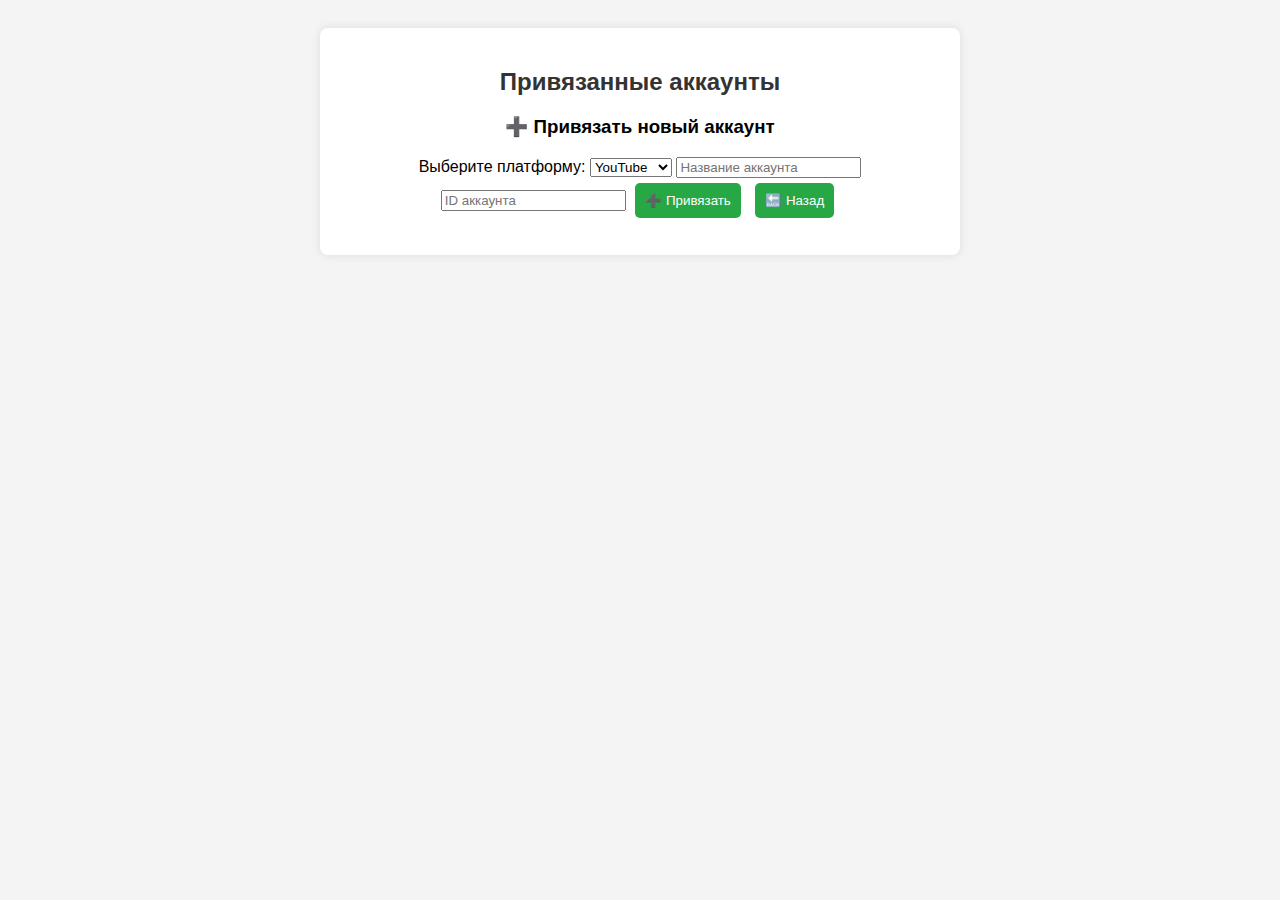
==== accounts.html @ 51105f86 "accounts" ====
<!DOCTYPE html>
<html lang="ru">
<head>
    <meta charset="UTF-8">
    <meta name="viewport" content="width=device-width, initial-scale=1.0">
    <title>Мои аккаунты</title>
    <link rel="stylesheet" href="/static/styles.css">
    <script src="https://telegram.org/js/telegram-web-app.js"></script>
    <script src="./env.js"></script>
</head>
<body>
    <div class="container">
        <h2>Привязанные аккаунты</h2>
        <ul id="accounts-list"></ul>

        <h3>➕ Привязать новый аккаунт</h3>
        <label for="platform">Выберите платформу:</label>
        <select id="platform">
            <option value="youtube">YouTube</option>
            <option value="twitter">Twitter</option>
            <option value="telegram">Telegram</option>
            <option value="instagram">Instagram</option>
        </select>

        <input type="text" id="account-name" placeholder="Название аккаунта">
        <input type="text" id="account-platform-id" placeholder="ID аккаунта">
        <button onclick="addAccount()">➕ Привязать</button>

        <button onclick="goBack()">🔙 Назад</button>

        <p id="debug-log" style="font-size: 12px; color: gray; white-space: pre-wrap;"></p>
    </div>

    <script>
        function logDebug(message) {
            console.log(message);
            document.getElementById("debug-log").innerText += `\n${message}`;
        }

        // 📌 Загружаем список аккаунтов пользователя
        async function loadAccounts() {
            const tg = window.Telegram.WebApp;
            const apiUrl = window.env.API_URL;
            const telegramId = tg.initDataUnsafe?.user?.id;

            logDebug(`📌 Загружаем аккаунты пользователя ${telegramId}`);

            try {
                const response = await fetch(`${apiUrl}/accounts?telegram_id=${telegramId}`, {
                    headers: { "Accept": "application/json", "ngrok-skip-browser-warning": "true" }
                });

                const data = await response.json();
                if (response.ok) {
                    const accountsList = document.getElementById("accounts-list");
                    accountsList.innerHTML = "";

                    data.forEach(account => {
                        const li = document.createElement("li");
                        li.innerHTML = `
                            <b>${account.account_name}</b> (${account.platform})
                            <br>🆔 ${account.account_platform_id}
                            <button onclick="selectAccount(${account.account_id})">✔ Выбрать</button>
                        `;
                        accountsList.appendChild(li);
                    });

                } else {
                    alert(data.error);
                }
            } catch (error) {
                logDebug(`❌ Ошибка загрузки аккаунтов: ${error}`);
            }
        }

        // 📌 Привязка нового аккаунта
        async function addAccount() {
            const tg = window.Telegram.WebApp;
            const apiUrl = window.env.API_URL;
            const telegramId = tg.initDataUnsafe?.user?.id;

            const platform = document.getElementById("platform").value;
            const accountName = document.getElementById("account-name").value;
            const accountPlatformId = document.getElementById("account-platform-id").value;

            if (!accountName || !accountPlatformId) {
                alert("❌ Заполните все поля!");
                return;
            }

            logDebug(`📌 Привязываем аккаунт: ${accountName} (${platform})`);

            try {
                const response = await fetch(`${apiUrl}/accounts`, {
                    method: "POST",
                    headers: { "Content-Type": "application/json" },
                    body: JSON.stringify({
                        telegram_id: telegramId,
                        platform: platform,
                        account_name: accountName,
                        account_platform_id: accountPlatformId
                    })
                });

                const data = await response.json();
                if (response.ok) {
                    alert("✅ Аккаунт привязан!");
                    loadAccounts();
                } else {
                    alert(`❌ Ошибка: ${data.error}`);
                }
            } catch (error) {
                logDebug(`❌ Ошибка привязки аккаунта: ${error}`);
            }
        }

        function selectAccount(accountId) {
            localStorage.setItem("selectedAccount", accountId);
            window.location.href = "/tasks.html";
        }

        function goBack() {
            window.location.href = "/tasks.html";
        }

        document.addEventListener("DOMContentLoaded", loadAccounts);
    </script>
</body>
</html>
---- static/styles.css ----
body {
    font-family: Arial, sans-serif;
    text-align: center;
    padding: 20px;
    background-color: #f4f4f4;
}

.container {
    max-width: 600px;
    margin: auto;
    background: white;
    padding: 20px;
    border-radius: 8px;
    box-shadow: 0px 0px 10px rgba(0, 0, 0, 0.1);
}

nav {
    background: #007bff;
    padding: 10px;
    margin-bottom: 20px;
}

nav a {
    color: white;
    text-decoration: none;
    padding: 10px;
}

h2 {
    color: #333;
}

.tabs {
    margin-bottom: 10px;
}

.tab-btn {
    padding: 10px;
    margin: 5px;
    cursor: pointer;
    border: none;
    background: #ddd;
    border-radius: 5px;
}

.tab-btn.active {
    background: #007bff;
    color: white;
}

.tab-content {
    display: none;
}

.tab-content.active {
    display: block;
}

button {
    padding: 10px;
    margin: 5px;
    cursor: pointer;
    border: none;
    background: #28a745;
    color: white;
    border-radius: 5px;
}

button:hover {
    background: #218838;
}
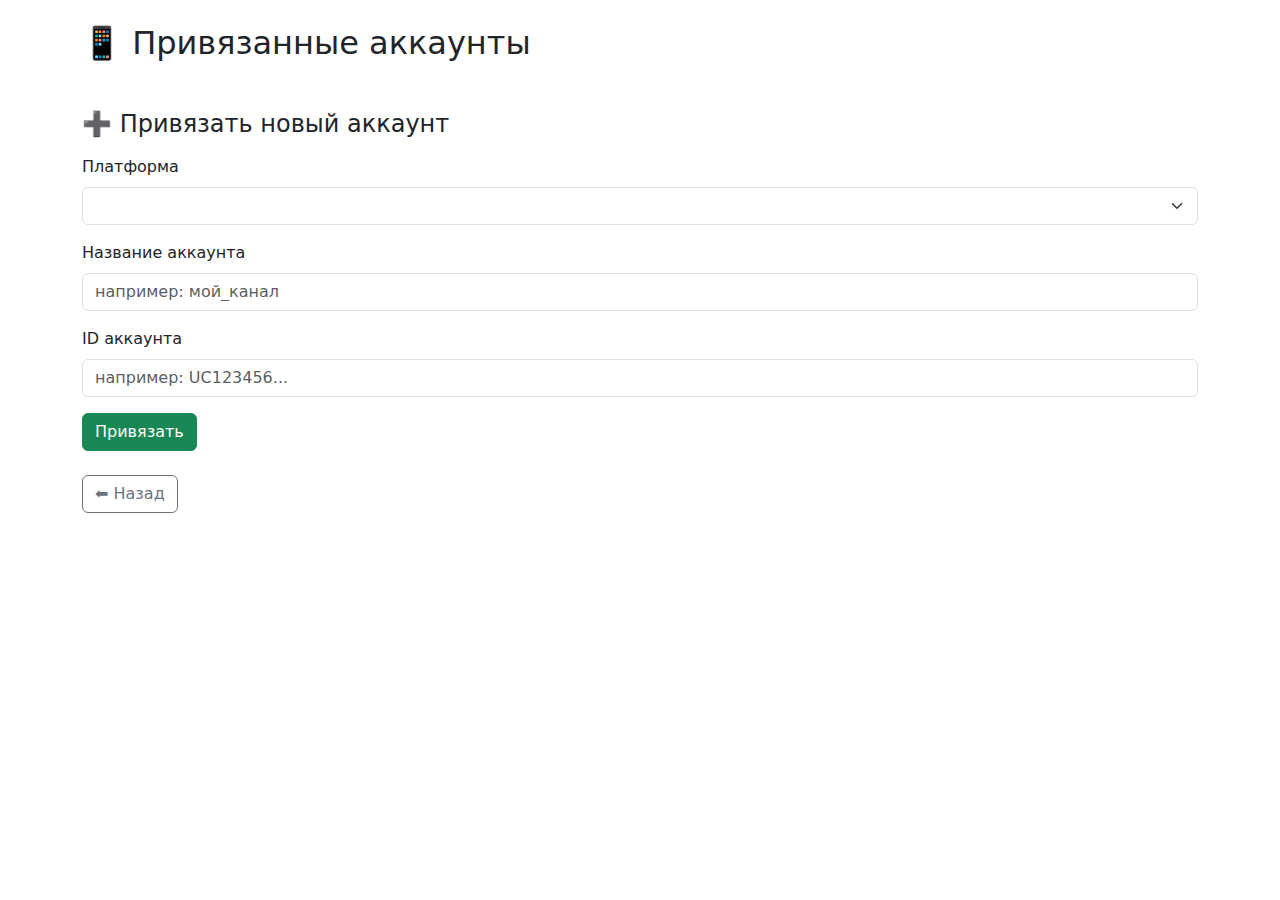
==== commit f0bdebcf: "account refactor" ====
--- a/accounts.html
+++ b/accounts.html
@@ -4,126 +4,152 @@
     <meta charset="UTF-8">
     <meta name="viewport" content="width=device-width, initial-scale=1.0">
     <title>Мои аккаунты</title>
-    <link rel="stylesheet" href="/static/styles.css">
+    <link href="https://cdn.jsdelivr.net/npm/bootstrap@5.3.3/dist/css/bootstrap.min.css" rel="stylesheet">
     <script src="https://telegram.org/js/telegram-web-app.js"></script>
     <script src="./env.js"></script>
 </head>
 <body>
-    <div class="container">
-        <h2>Привязанные аккаунты</h2>
-        <ul id="accounts-list"></ul>
+<div class="container py-4">
+    <h2 class="mb-4">📱 Привязанные аккаунты</h2>
 
-        <h3>➕ Привязать новый аккаунт</h3>
-        <label for="platform">Выберите платформу:</label>
-        <select id="platform">
-            <option value="youtube">YouTube</option>
-            <option value="twitter">Twitter</option>
-            <option value="telegram">Telegram</option>
-            <option value="instagram">Instagram</option>
-        </select>
+    <ul id="accounts-list" class="list-group mb-4"></ul>
 
-        <input type="text" id="account-name" placeholder="Название аккаунта">
-        <input type="text" id="account-platform-id" placeholder="ID аккаунта">
-        <button onclick="addAccount()">➕ Привязать</button>
+    <h4 class="mb-3">➕ Привязать новый аккаунт</h4>
+    <div class="mb-3">
+        <label for="platform" class="form-label">Платформа</label>
+        <select id="platform" class="form-select"></select>
+    </div>
+    <div class="mb-3">
+        <label for="account-name" class="form-label">Название аккаунта</label>
+        <input type="text" id="account-name" class="form-control" placeholder="например: мой_канал">
+    </div>
+    <div class="mb-3">
+        <label for="account-platform-id" class="form-label">ID аккаунта</label>
+        <input type="text" id="account-platform-id" class="form-control" placeholder="например: UC123456...">
+    </div>
+    <button class="btn btn-success mb-4" onclick="addAccount()">Привязать</button>
+    <br>
+    <button class="btn btn-outline-secondary" onclick="goBack()">⬅ Назад</button>
 
-        <button onclick="goBack()">🔙 Назад</button>
+    <pre id="debug-log" class="mt-4 small text-muted"></pre>
+</div>
 
-        <p id="debug-log" style="font-size: 12px; color: gray; white-space: pre-wrap;"></p>
-    </div>
+<script>
+    function logDebug(message) {
+        console.log(message);
+        document.getElementById("debug-log").innerText += `\n${message}`;
+    }
 
-    <script>
-        function logDebug(message) {
-            console.log(message);
-            document.getElementById("debug-log").innerText += `\n${message}`;
+    const tg = window.Telegram.WebApp;
+    const apiUrl = window.env.API_URL;
+    const telegramId = tg.initDataUnsafe?.user?.id;
+
+    async function loadPlatforms() {
+        try {
+            const res = await fetch(`${apiUrl}/platforms`, {
+                headers: { "Accept": "application/json", "ngrok-skip-browser-warning": "true" }
+            });
+            const platforms = await res.json();
+            if (res.ok) {
+                localStorage.setItem("task_platforms", JSON.stringify(platforms));
+
+                const select = document.getElementById("platform");
+                select.innerHTML = "";
+                platforms.forEach(p => {
+                    const option = document.createElement("option");
+                    option.value = p.platform_id;
+                    option.textContent = p.platform_name;
+                    select.appendChild(option);
+                });
+                logDebug("✅ Платформы загружены");
+            } else {
+                alert("❌ Не удалось загрузить платформы");
+            }
+        } catch (err) {
+            logDebug(`❌ Ошибка загрузки платформ: ${err}`);
+        }
+    }
+
+    async function loadAccounts() {
+        logDebug(`📌 Загружаем аккаунты пользователя ${telegramId}`);
+
+        try {
+            const response = await fetch(`${apiUrl}/accounts?telegram_id=${telegramId}`, {
+                headers: { "Accept": "application/json", "ngrok-skip-browser-warning": "true" }
+            });
+
+            const data = await response.json();
+            if (response.ok) {
+                const accountsList = document.getElementById("accounts-list");
+                accountsList.innerHTML = "";
+
+                data.forEach(account => {
+                    const li = document.createElement("li");
+                    li.classList.add("list-group-item");
+                    li.innerHTML = `
+                        <b>${account.account_name}</b> (${account.platform})<br>
+                        🆔 ${account.account_platform_id}
+                        <button class="btn btn-sm btn-outline-primary mt-2" onclick="selectAccount(${account.account_id})">✔ Выбрать</button>
+                    `;
+                    accountsList.appendChild(li);
+                });
+
+            } else {
+                alert(data.error);
+            }
+        } catch (error) {
+            logDebug(`❌ Ошибка загрузки аккаунтов: ${error}`);
+        }
+    }
+
+    async function addAccount() {
+        const platformId = document.getElementById("platform").value;
+        const accountName = document.getElementById("account-name").value.trim();
+        const accountPlatformId = document.getElementById("account-platform-id").value.trim();
+
+        if (!platformId || !accountName || !accountPlatformId) {
+            alert("❌ Заполните все поля!");
+            return;
         }
 
-        // 📌 Загружаем список аккаунтов пользователя
-        async function loadAccounts() {
-            const tg = window.Telegram.WebApp;
-            const apiUrl = window.env.API_URL;
-            const telegramId = tg.initDataUnsafe?.user?.id;
+        try {
+            const response = await fetch(`${apiUrl}/accounts`, {
+                method: "POST",
+                headers: { "Content-Type": "application/json", "ngrok-skip-browser-warning": "true" },
+                body: JSON.stringify({
+                    telegram_id: telegramId,
+                    platform: platformId,
+                    account_name: accountName,
+                    account_platform_id: accountPlatformId
+                })
+            });
 
-            logDebug(`📌 Загружаем аккаунты пользователя ${telegramId}`);
+            const data = await response.json();
+            if (response.ok) {
+                alert("✅ Аккаунт привязан!");
+                loadAccounts();
+            } else {
+                alert(`❌ Ошибка: ${data.error}`);
+            }
+        } catch (error) {
+            logDebug(`❌ Ошибка привязки аккаунта: ${error}`);
+        }
+    }
 
-            try {
-                const response = await fetch(`${apiUrl}/accounts?telegram_id=${telegramId}`, {
-                    headers: { "Accept": "application/json", "ngrok-skip-browser-warning": "true" }
-                });
+    function selectAccount(accountId) {
+        localStorage.setItem("selectedAccount", accountId);
+        window.location.href = "/tasks.html";
+    }
 
-                const data = await response.json();
-                if (response.ok) {
-                    const accountsList = document.getElementById("accounts-list");
-                    accountsList.innerHTML = "";
+    function goBack() {
+        window.location.href = "/tasks.html";
+    }
 
-                    data.forEach(account => {
-                        const li = document.createElement("li");
-                        li.innerHTML = `
-                            <b>${account.account_name}</b> (${account.platform})
-                            <br>🆔 ${account.account_platform_id}
-                            <button onclick="selectAccount(${account.account_id})">✔ Выбрать</button>
-                        `;
-                        accountsList.appendChild(li);
-                    });
-
-                } else {
-                    alert(data.error);
-                }
-            } catch (error) {
-                logDebug(`❌ Ошибка загрузки аккаунтов: ${error}`);
-            }
-        }
-
-        // 📌 Привязка нового аккаунта
-        async function addAccount() {
-            const tg = window.Telegram.WebApp;
-            const apiUrl = window.env.API_URL;
-            const telegramId = tg.initDataUnsafe?.user?.id;
-
-            const platform = document.getElementById("platform").value;
-            const accountName = document.getElementById("account-name").value;
-            const accountPlatformId = document.getElementById("account-platform-id").value;
-
-            if (!accountName || !accountPlatformId) {
-                alert("❌ Заполните все поля!");
-                return;
-            }
-
-            logDebug(`📌 Привязываем аккаунт: ${accountName} (${platform})`);
-
-            try {
-                const response = await fetch(`${apiUrl}/accounts`, {
-                    method: "POST",
-                    headers: { "Content-Type": "application/json" },
-                    body: JSON.stringify({
-                        telegram_id: telegramId,
-                        platform: platform,
-                        account_name: accountName,
-                        account_platform_id: accountPlatformId
-                    })
-                });
-
-                const data = await response.json();
-                if (response.ok) {
-                    alert("✅ Аккаунт привязан!");
-                    loadAccounts();
-                } else {
-                    alert(`❌ Ошибка: ${data.error}`);
-                }
-            } catch (error) {
-                logDebug(`❌ Ошибка привязки аккаунта: ${error}`);
-            }
-        }
-
-        function selectAccount(accountId) {
-            localStorage.setItem("selectedAccount", accountId);
-            window.location.href = "/tasks.html";
-        }
-
-        function goBack() {
-            window.location.href = "/tasks.html";
-        }
-
-        document.addEventListener("DOMContentLoaded", loadAccounts);
-    </script>
+    document.addEventListener("DOMContentLoaded", () => {
+        tg.expand();
+        loadPlatforms();
+        loadAccounts();
+    });
+</script>
 </body>
 </html>
